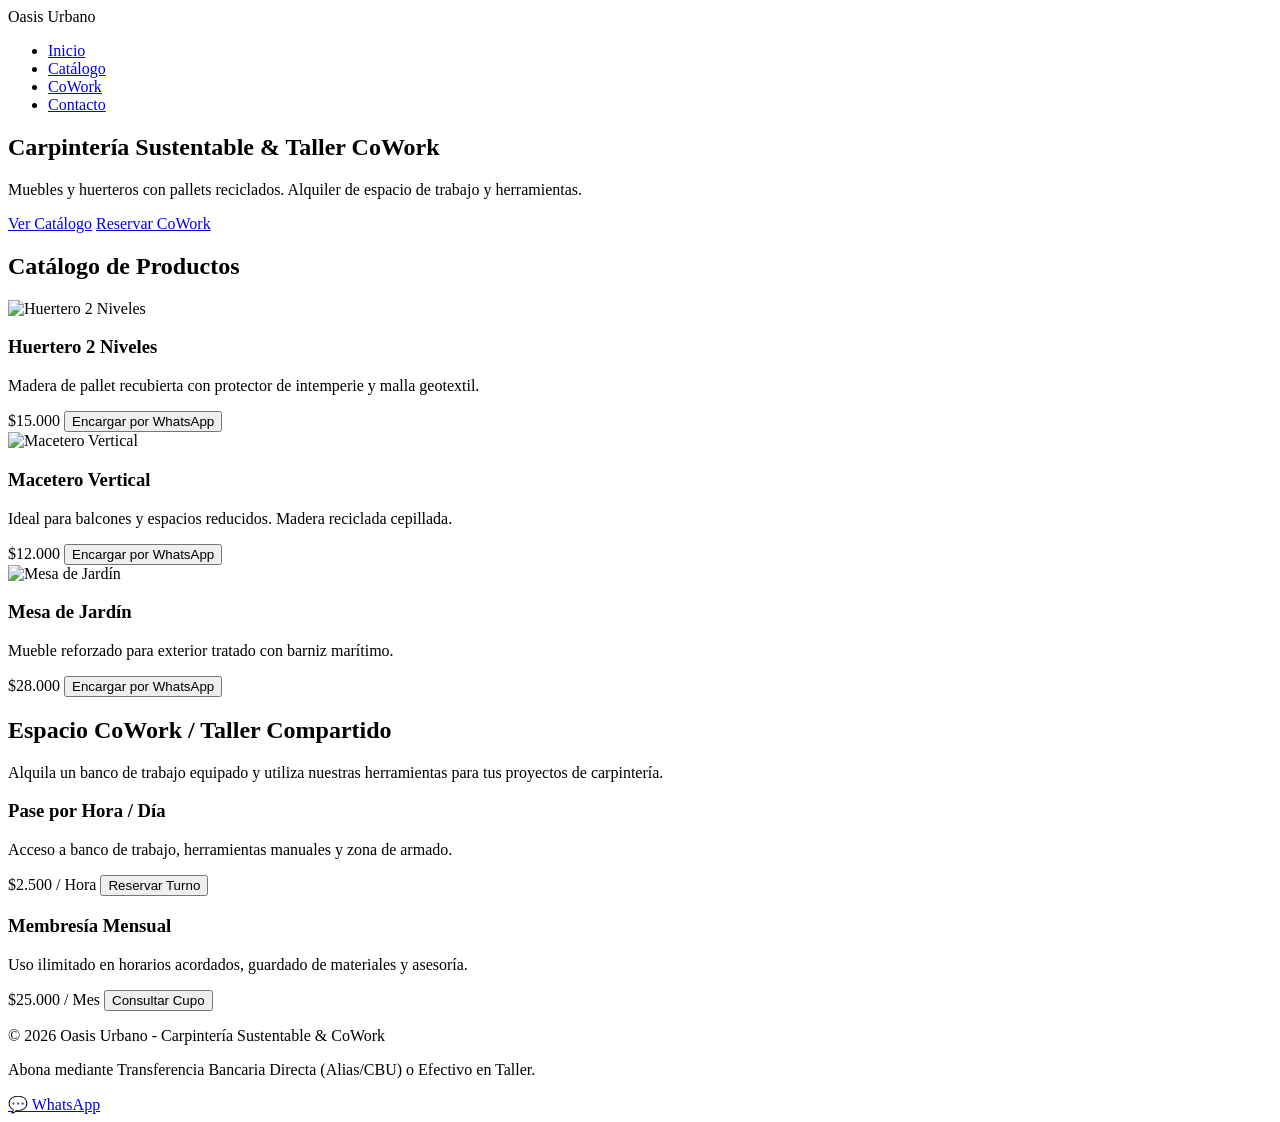
==== index.html @ b277355a "index.html" ====
<!DOCTYPE html>
<html lang="es">
<head>
    <meta charset="UTF-8">
    <meta name="viewport" content="width=device-width, initial-scale=1.0">
    <title>Oasis Urbano | Carpintería Sustentable & CoWork</title>
    <link rel="stylesheet" href="styles.css">
</head>
<body>

    <!-- Navegación -->
    <header class="navbar">
        <div class="logo">Oasis Urbano</div>
        <nav>
            <ul>
                <li><a href="#inicio">Inicio</a></li>
                <li><a href="#catalogo">Catálogo</a></li>
                <li><a href="#cowork">CoWork</a></li>
                <li><a href="#contacto">Contacto</a></li>
            </ul>
        </nav>
    </header>

    <!-- Hero Section / Portada -->
    <section id="inicio" class="hero">
        <h1>Carpintería Sustentable & Taller CoWork</h1>
        <p>Muebles y huerteros con pallets reciclados. Alquiler de espacio de trabajo y herramientas.</p>
        <div class="hero-buttons">
            <a href="#catalogo" class="btn btn-primary">Ver Catálogo</a>
            <a href="#cowork" class="btn btn-secondary">Reservar CoWork</a>
        </div>
    </section>

    <!-- Catálogo de Productos -->
    <section id="catalogo" class="section">
        <h2>Catálogo de Productos</h2>
        <div class="grid-container">
            <div class="card">
                <img src="https://via.placeholder.com/300x200" alt="Huertero 2 Niveles">
                <h3>Huertero 2 Niveles</h3>
                <p>Madera de pallet recubierta con protector de intemperie y malla geotextil.</p>
                <span class="price">$15.000</span>
                <button onclick="comprarProducto('Huertero 2 Niveles')" class="btn-card">Encargar por WhatsApp</button>
            </div>
            <div class="card">
                <img src="https://via.placeholder.com/300x200" alt="Macetero Vertical">
                <h3>Macetero Vertical</h3>
                <p>Ideal para balcones y espacios reducidos. Madera reciclada cepillada.</p>
                <span class="price">$12.000</span>
                <button onclick="comprarProducto('Macetero Vertical')" class="btn-card">Encargar por WhatsApp</button>
            </div>
            <div class="card">
                <img src="https://via.placeholder.com/300x200" alt="Mesa de Jardín">
                <h3>Mesa de Jardín</h3>
                <p>Mueble reforzado para exterior tratado con barniz marítimo.</p>
                <span class="price">$28.000</span>
                <button onclick="comprarProducto('Mesa de Jardín')" class="btn-card">Encargar por WhatsApp</button>
            </div>
        </div>
    </section>

    <!-- Sección Espacio CoWork -->
    <section id="cowork" class="section bg-light">
        <h2>Espacio CoWork / Taller Compartido</h2>
        <p class="subtitle">Alquila un banco de trabajo equipado y utiliza nuestras herramientas para tus proyectos de carpintería.</p>
        <div class="grid-container">
            <div class="card">
                <h3>Pase por Hora / Día</h3>
                <p>Acceso a banco de trabajo, herramientas manuales y zona de armado.</p>
                <span class="price">$2.500 / Hora</span>
                <button onclick="reservarCoWork('Pase por Hora')" class="btn-card">Reservar Turno</button>
            </div>
            <div class="card">
                <h3>Membresía Mensual</h3>
                <p>Uso ilimitado en horarios acordados, guardado de materiales y asesoría.</p>
                <span class="price">$25.000 / Mes</span>
                <button onclick="reservarCoWork('Membresía Mensual')" class="btn-card">Consultar Cupo</button>
            </div>
        </div>
    </section>

    <!-- Pie de página / Contacto -->
    <footer id="contacto" class="footer">
        <p>&copy; 2026 Oasis Urbano - Carpintería Sustentable & CoWork</p>
        <p>Abona mediante Transferencia Bancaria Directa (Alias/CBU) o Efectivo en Taller.</p>
    </footer>

    <!-- Botón Flotante de WhatsApp -->
    <a href="https://wa.me/541130541746?text=¡Hola!%20Tengo%20una%20consulta%20sobre%20Oasis%20Urbano." class="whatsapp-btn" target="_blank">
        💬 WhatsApp
    </a>

    <script src="script.js"></script>
</body>
</html>
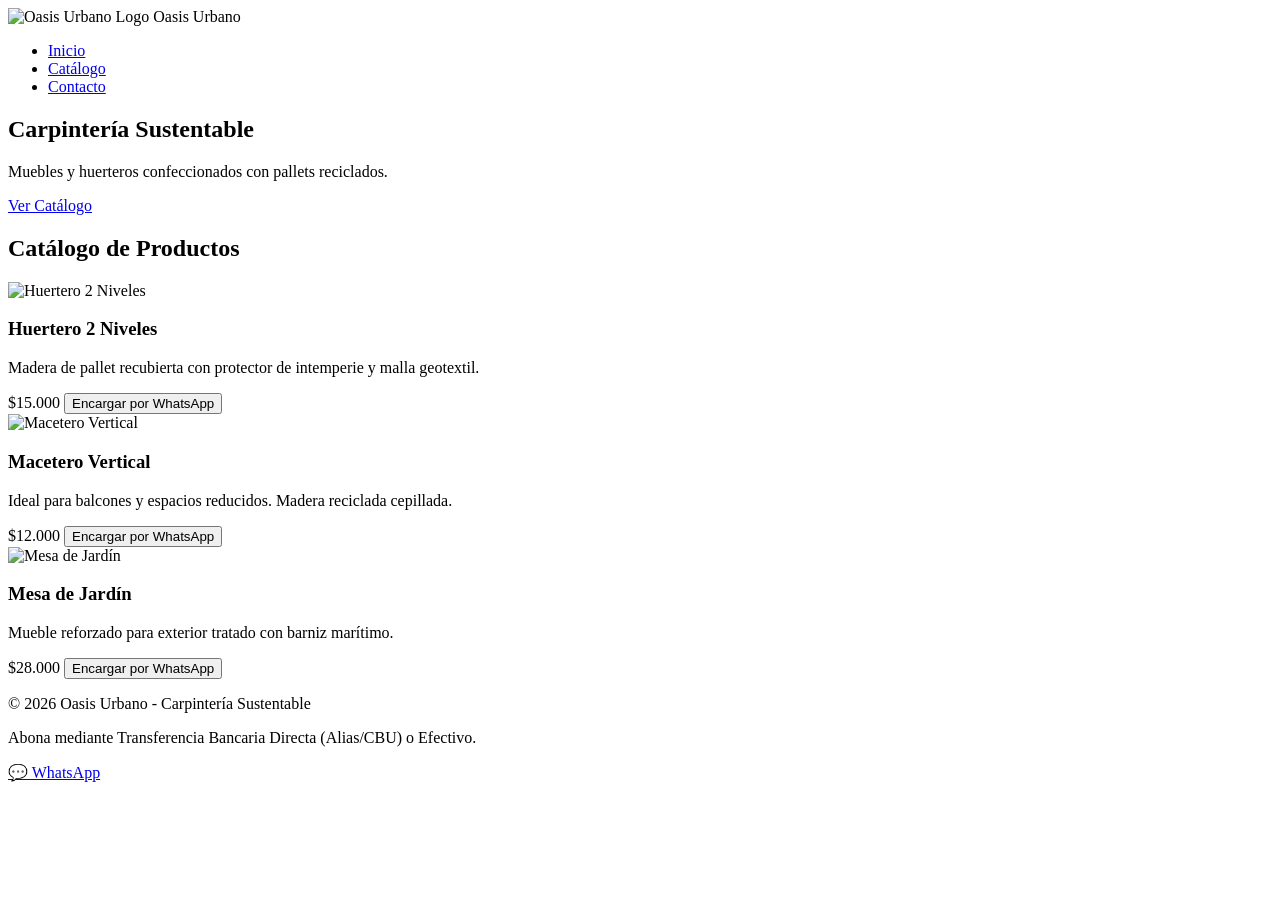
==== commit 33bb307b: "Rename index.html.html to index.html" ====
--- a/index.html
+++ b/index.html
@@ -3,19 +3,21 @@
 <head>
     <meta charset="UTF-8">
     <meta name="viewport" content="width=device-width, initial-scale=1.0">
-    <title>Oasis Urbano | Carpintería Sustentable & CoWork</title>
+    <title>Oasis Urbano | Carpintería Sustentable</title>
     <link rel="stylesheet" href="styles.css">
 </head>
 <body>
 
     <!-- Navegación -->
     <header class="navbar">
-        <div class="logo">Oasis Urbano</div>
+        <div class="logo-container">
+            <img src="logo.png" alt="Oasis Urbano Logo" class="logo-img">
+            <span class="logo-text">Oasis Urbano</span>
+        </div>
         <nav>
             <ul>
                 <li><a href="#inicio">Inicio</a></li>
                 <li><a href="#catalogo">Catálogo</a></li>
-                <li><a href="#cowork">CoWork</a></li>
                 <li><a href="#contacto">Contacto</a></li>
             </ul>
         </nav>
@@ -23,11 +25,10 @@
 
     <!-- Hero Section / Portada -->
     <section id="inicio" class="hero">
-        <h1>Carpintería Sustentable & Taller CoWork</h1>
-        <p>Muebles y huerteros con pallets reciclados. Alquiler de espacio de trabajo y herramientas.</p>
+        <h1>Carpintería Sustentable</h1>
+        <p>Muebles y huerteros confeccionados con pallets reciclados.</p>
         <div class="hero-buttons">
             <a href="#catalogo" class="btn btn-primary">Ver Catálogo</a>
-            <a href="#cowork" class="btn btn-secondary">Reservar CoWork</a>
         </div>
     </section>
 
@@ -36,21 +37,21 @@
         <h2>Catálogo de Productos</h2>
         <div class="grid-container">
             <div class="card">
-                <img src="https://via.placeholder.com/300x200" alt="Huertero 2 Niveles">
+                <img src="huertero.jpg" alt="Huertero 2 Niveles">
                 <h3>Huertero 2 Niveles</h3>
                 <p>Madera de pallet recubierta con protector de intemperie y malla geotextil.</p>
                 <span class="price">$15.000</span>
                 <button onclick="comprarProducto('Huertero 2 Niveles')" class="btn-card">Encargar por WhatsApp</button>
             </div>
             <div class="card">
-                <img src="https://via.placeholder.com/300x200" alt="Macetero Vertical">
+                <img src="macetero.jpg" alt="Macetero Vertical">
                 <h3>Macetero Vertical</h3>
                 <p>Ideal para balcones y espacios reducidos. Madera reciclada cepillada.</p>
                 <span class="price">$12.000</span>
                 <button onclick="comprarProducto('Macetero Vertical')" class="btn-card">Encargar por WhatsApp</button>
             </div>
             <div class="card">
-                <img src="https://via.placeholder.com/300x200" alt="Mesa de Jardín">
+                <img src="mesa.jpg" alt="Mesa de Jardín">
                 <h3>Mesa de Jardín</h3>
                 <p>Mueble reforzado para exterior tratado con barniz marítimo.</p>
                 <span class="price">$28.000</span>
@@ -59,34 +60,14 @@
         </div>
     </section>
 
-    <!-- Sección Espacio CoWork -->
-    <section id="cowork" class="section bg-light">
-        <h2>Espacio CoWork / Taller Compartido</h2>
-        <p class="subtitle">Alquila un banco de trabajo equipado y utiliza nuestras herramientas para tus proyectos de carpintería.</p>
-        <div class="grid-container">
-            <div class="card">
-                <h3>Pase por Hora / Día</h3>
-                <p>Acceso a banco de trabajo, herramientas manuales y zona de armado.</p>
-                <span class="price">$2.500 / Hora</span>
-                <button onclick="reservarCoWork('Pase por Hora')" class="btn-card">Reservar Turno</button>
-            </div>
-            <div class="card">
-                <h3>Membresía Mensual</h3>
-                <p>Uso ilimitado en horarios acordados, guardado de materiales y asesoría.</p>
-                <span class="price">$25.000 / Mes</span>
-                <button onclick="reservarCoWork('Membresía Mensual')" class="btn-card">Consultar Cupo</button>
-            </div>
-        </div>
-    </section>
-
     <!-- Pie de página / Contacto -->
     <footer id="contacto" class="footer">
-        <p>&copy; 2026 Oasis Urbano - Carpintería Sustentable & CoWork</p>
-        <p>Abona mediante Transferencia Bancaria Directa (Alias/CBU) o Efectivo en Taller.</p>
+        <p>&copy; 2026 Oasis Urbano - Carpintería Sustentable</p>
+        <p>Abona mediante Transferencia Bancaria Directa (Alias/CBU) o Efectivo.</p>
     </footer>
 
     <!-- Botón Flotante de WhatsApp -->
-    <a href="https://wa.me/541130541746?text=¡Hola!%20Tengo%20una%20consulta%20sobre%20Oasis%20Urbano." class="whatsapp-btn" target="_blank">
+    <a href="https://wa.me/541130541746?text=¡Hola!%20Tengo%20una%20consulta%20sobre%20los%20muebles%20de%20Oasis%20Urbano." class="whatsapp-btn" target="_blank">
         💬 WhatsApp
     </a>
 
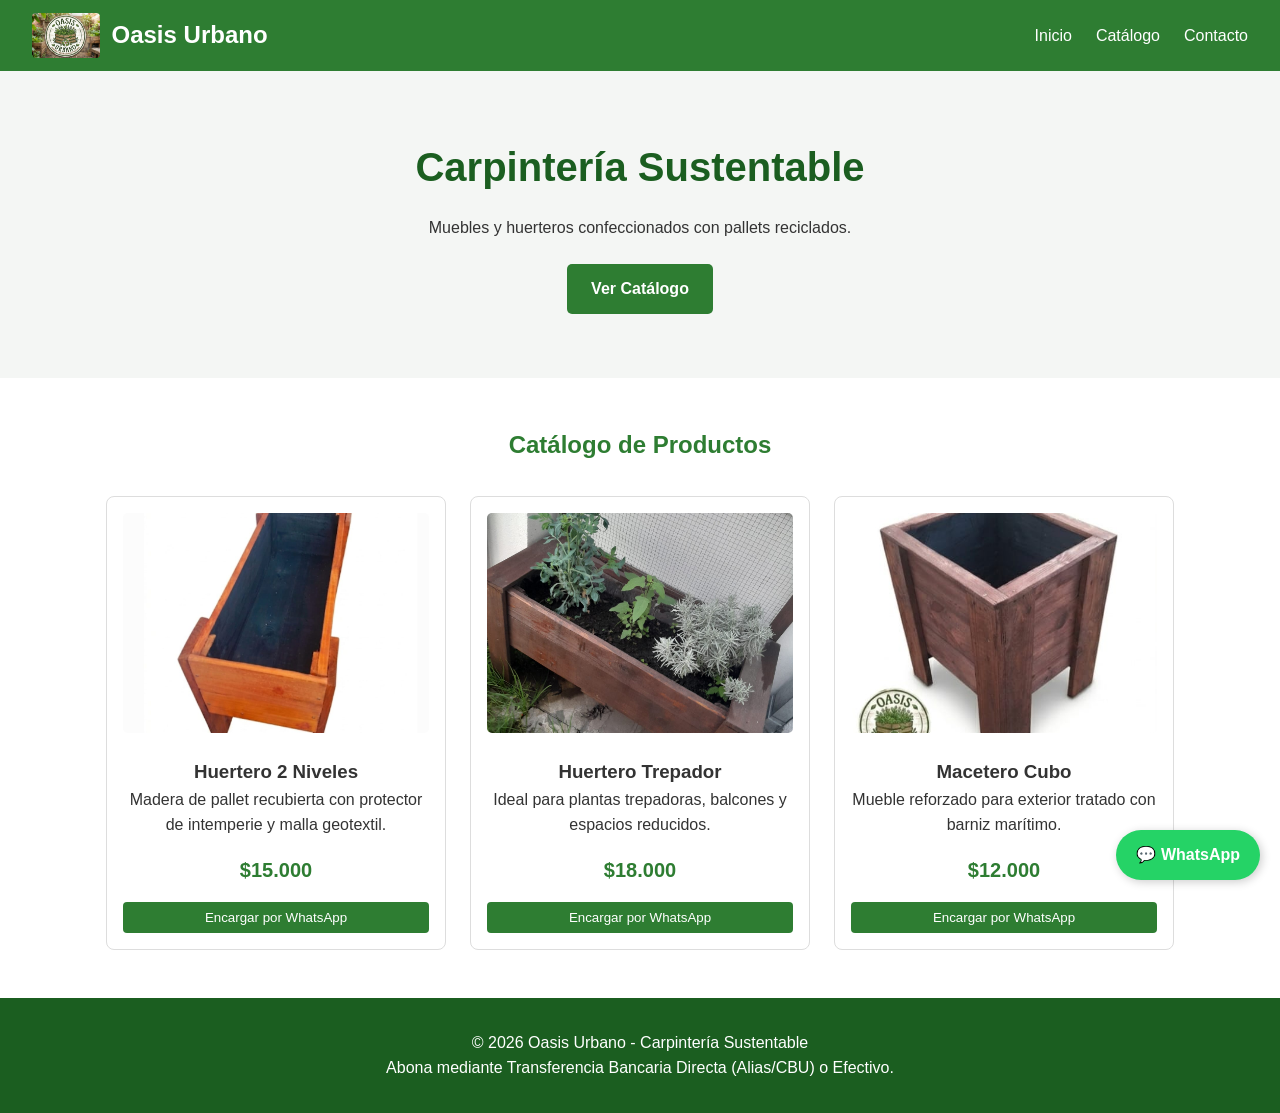
==== commit 9a5cd6f6: "Add files via upload" ====
--- a/index.html
+++ b/index.html
@@ -11,7 +11,7 @@
     <!-- Navegación -->
     <header class="navbar">
         <div class="logo-container">
-            <img src="logo.png" alt="Oasis Urbano Logo" class="logo-img">
+            <img src="logo.jpg.jpeg" alt="Oasis Urbano Logo" class="logo-img">
             <span class="logo-text">Oasis Urbano</span>
         </div>
         <nav>
@@ -37,25 +37,25 @@
         <h2>Catálogo de Productos</h2>
         <div class="grid-container">
             <div class="card">
-                <img src="huertero.jpg" alt="Huertero 2 Niveles">
+                <img src="huertero2fondoblanco.jpg.jpeg" alt="Huertero 2 Niveles">
                 <h3>Huertero 2 Niveles</h3>
                 <p>Madera de pallet recubierta con protector de intemperie y malla geotextil.</p>
                 <span class="price">$15.000</span>
                 <button onclick="comprarProducto('Huertero 2 Niveles')" class="btn-card">Encargar por WhatsApp</button>
             </div>
             <div class="card">
-                <img src="macetero.jpg" alt="Macetero Vertical">
-                <h3>Macetero Vertical</h3>
-                <p>Ideal para balcones y espacios reducidos. Madera reciclada cepillada.</p>
-                <span class="price">$12.000</span>
-                <button onclick="comprarProducto('Macetero Vertical')" class="btn-card">Encargar por WhatsApp</button>
+                <img src="huerterotrepador.jpg.jpeg" alt="Huertero Trepador">
+                <h3>Huertero Trepador</h3>
+                <p>Ideal para plantas trepadoras, balcones y espacios reducidos.</p>
+                <span class="price">$18.000</span>
+                <button onclick="comprarProducto('Huertero Trepador')" class="btn-card">Encargar por WhatsApp</button>
             </div>
             <div class="card">
-                <img src="mesa.jpg" alt="Mesa de Jardín">
-                <h3>Mesa de Jardín</h3>
+                <img src="cubo.jpg.jpeg" alt="Macetero Cubo">
+                <h3>Macetero Cubo</h3>
                 <p>Mueble reforzado para exterior tratado con barniz marítimo.</p>
-                <span class="price">$28.000</span>
-                <button onclick="comprarProducto('Mesa de Jardín')" class="btn-card">Encargar por WhatsApp</button>
+                <span class="price">$12.000</span>
+                <button onclick="comprarProducto('Macetero Cubo')" class="btn-card">Encargar por WhatsApp</button>
             </div>
         </div>
     </section>
@@ -73,4 +73,4 @@
 
     <script src="script.js"></script>
 </body>
-</html>
+</html>
--- a/styles.css
+++ b/styles.css
@@ -0,0 +1,159 @@
+* {
+    margin: 0;
+    padding: 0;
+    box-sizing: border-box;
+    font-family: Arial, sans-serif;
+}
+
+body {
+    color: #333;
+    line-height: 1.6;
+}
+
+/* Navegación */
+.navbar {
+    display: flex;
+    justify-content: space-between;
+    align-items: center;
+    background-color: #2e7d32;
+    padding: 0.8rem 2rem;
+    position: sticky;
+    top: 0;
+    z-index: 100;
+}
+
+.logo-container {
+    display: flex;
+    align-items: center;
+    gap: 12px;
+}
+
+.logo-img {
+    height: 45px;
+    width: auto;
+    object-fit: contain;
+    border-radius: 4px;
+}
+
+.logo-text {
+    color: #fff;
+    font-size: 1.5rem;
+    font-weight: bold;
+}
+
+.navbar ul {
+    display: flex;
+    list-style: none;
+}
+
+.navbar ul li a {
+    color: #fff;
+    text-decoration: none;
+    margin-left: 1.5rem;
+    font-weight: 500;
+}
+
+/* Hero Section */
+.hero {
+    background: #f4f6f4;
+    text-align: center;
+    padding: 4rem 1rem;
+}
+
+.hero h1 {
+    font-size: 2.5rem;
+    color: #1b5e20;
+    margin-bottom: 1rem;
+}
+
+.hero-buttons {
+    margin-top: 1.5rem;
+}
+
+.btn {
+    display: inline-block;
+    padding: 0.75rem 1.5rem;
+    text-decoration: none;
+    border-radius: 5px;
+    font-weight: bold;
+    margin: 0 0.5rem;
+}
+
+.btn-primary { background-color: #2e7d32; color: #fff; }
+
+/* Grid y Tarjetas */
+.section {
+    padding: 3rem 1rem;
+    max-width: 1100px;
+    margin: auto;
+}
+
+.section h2 {
+    text-align: center;
+    color: #2e7d32;
+    margin-bottom: 2rem;
+}
+
+.grid-container {
+    display: grid;
+    grid-template-columns: repeat(auto-fit, minmax(280px, 1fr));
+    gap: 1.5rem;
+}
+
+.card {
+    border: 1px solid #ddd;
+    border-radius: 8px;
+    padding: 1rem;
+    text-align: center;
+    background: #fff;
+}
+
+.card img {
+    width: 100%;
+    height: 220px;
+    object-fit: cover;
+    border-radius: 5px;
+    margin-bottom: 1rem;
+}
+
+.price {
+    display: block;
+    font-size: 1.25rem;
+    font-weight: bold;
+    color: #2e7d32;
+    margin: 1rem 0;
+}
+
+.btn-card {
+    background-color: #2e7d32;
+    color: white;
+    border: none;
+    padding: 0.5rem 1rem;
+    border-radius: 4px;
+    cursor: pointer;
+    width: 100%;
+}
+
+.btn-card:hover { background-color: #1b5e20; }
+
+/* Footer */
+.footer {
+    background-color: #1b5e20;
+    color: white;
+    text-align: center;
+    padding: 2rem;
+}
+
+/* Botón Flotante WhatsApp */
+.whatsapp-btn {
+    position: fixed;
+    bottom: 20px;
+    right: 20px;
+    background-color: #25d366;
+    color: white;
+    padding: 12px 20px;
+    border-radius: 50px;
+    text-decoration: none;
+    font-weight: bold;
+    box-shadow: 2px 2px 10px rgba(0,0,0,0.2);
+}
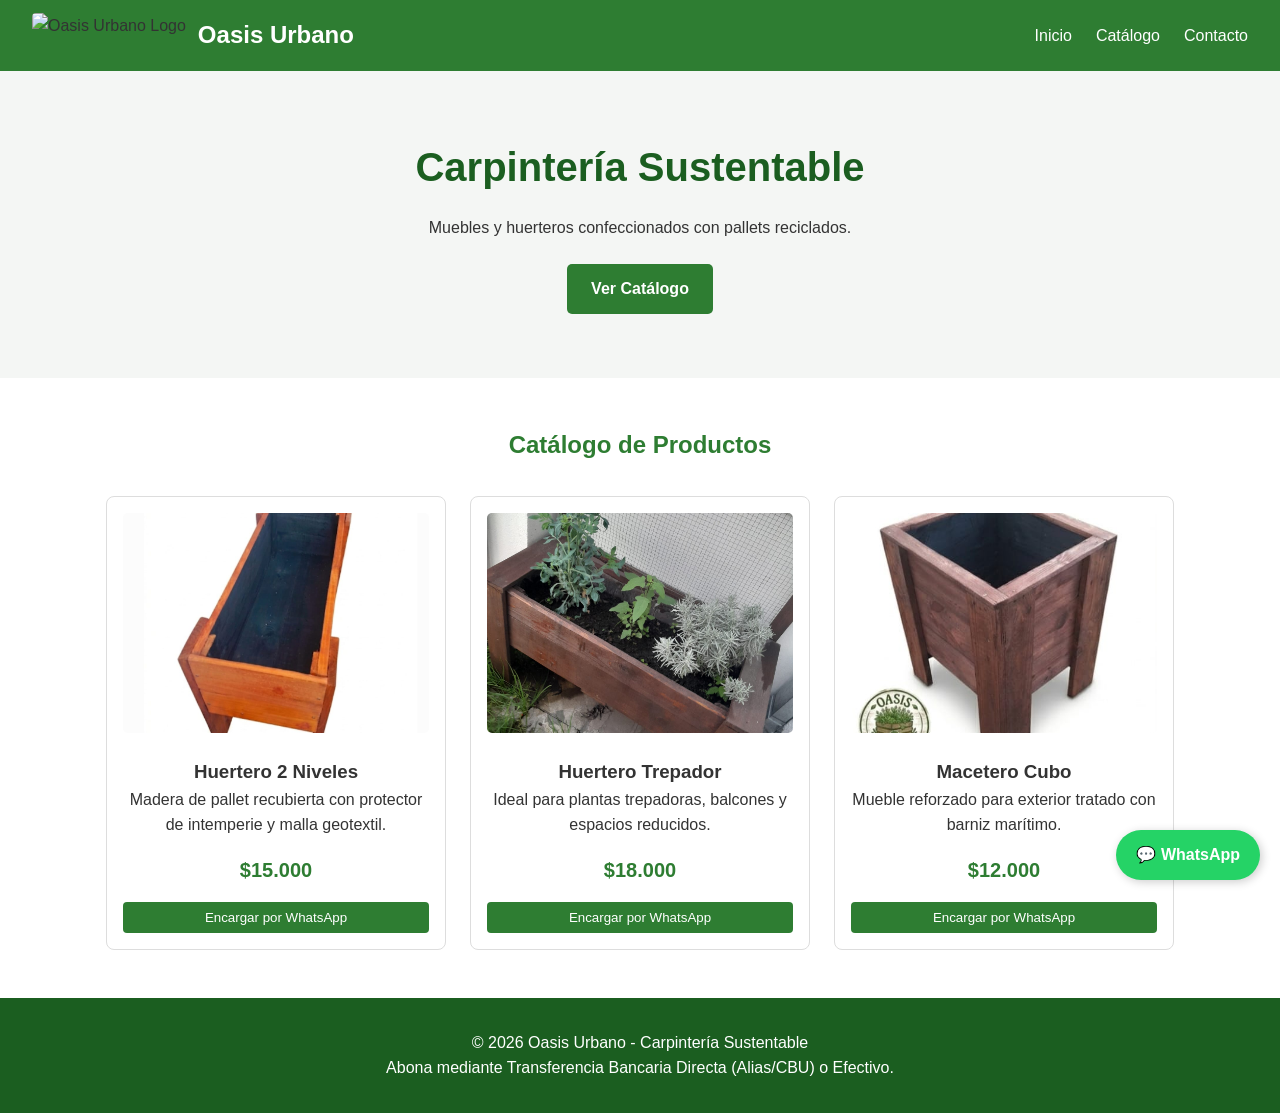
==== commit 7a661962: "Add files via upload" ====
--- a/index.html
+++ b/index.html
@@ -11,7 +11,7 @@
     <!-- Navegación -->
     <header class="navbar">
         <div class="logo-container">
-            <img src="logo.jpg.jpeg" alt="Oasis Urbano Logo" class="logo-img">
+            <img src="logo.jpg" alt="Oasis Urbano Logo" class="logo-img">
             <span class="logo-text">Oasis Urbano</span>
         </div>
         <nav>
@@ -37,21 +37,21 @@
         <h2>Catálogo de Productos</h2>
         <div class="grid-container">
             <div class="card">
-                <img src="huertero2fondoblanco.jpg.jpeg" alt="Huertero 2 Niveles">
+                <img src="huertero2fondoblanco.jpeg" alt="Huertero 2 Niveles">
                 <h3>Huertero 2 Niveles</h3>
                 <p>Madera de pallet recubierta con protector de intemperie y malla geotextil.</p>
                 <span class="price">$15.000</span>
                 <button onclick="comprarProducto('Huertero 2 Niveles')" class="btn-card">Encargar por WhatsApp</button>
             </div>
             <div class="card">
-                <img src="huerterotrepador.jpg.jpeg" alt="Huertero Trepador">
+                <img src="huerterotrepador.jpeg" alt="Huertero Trepador">
                 <h3>Huertero Trepador</h3>
                 <p>Ideal para plantas trepadoras, balcones y espacios reducidos.</p>
                 <span class="price">$18.000</span>
                 <button onclick="comprarProducto('Huertero Trepador')" class="btn-card">Encargar por WhatsApp</button>
             </div>
             <div class="card">
-                <img src="cubo.jpg.jpeg" alt="Macetero Cubo">
+                <img src="cubo.jpeg" alt="Macetero Cubo">
                 <h3>Macetero Cubo</h3>
                 <p>Mueble reforzado para exterior tratado con barniz marítimo.</p>
                 <span class="price">$12.000</span>
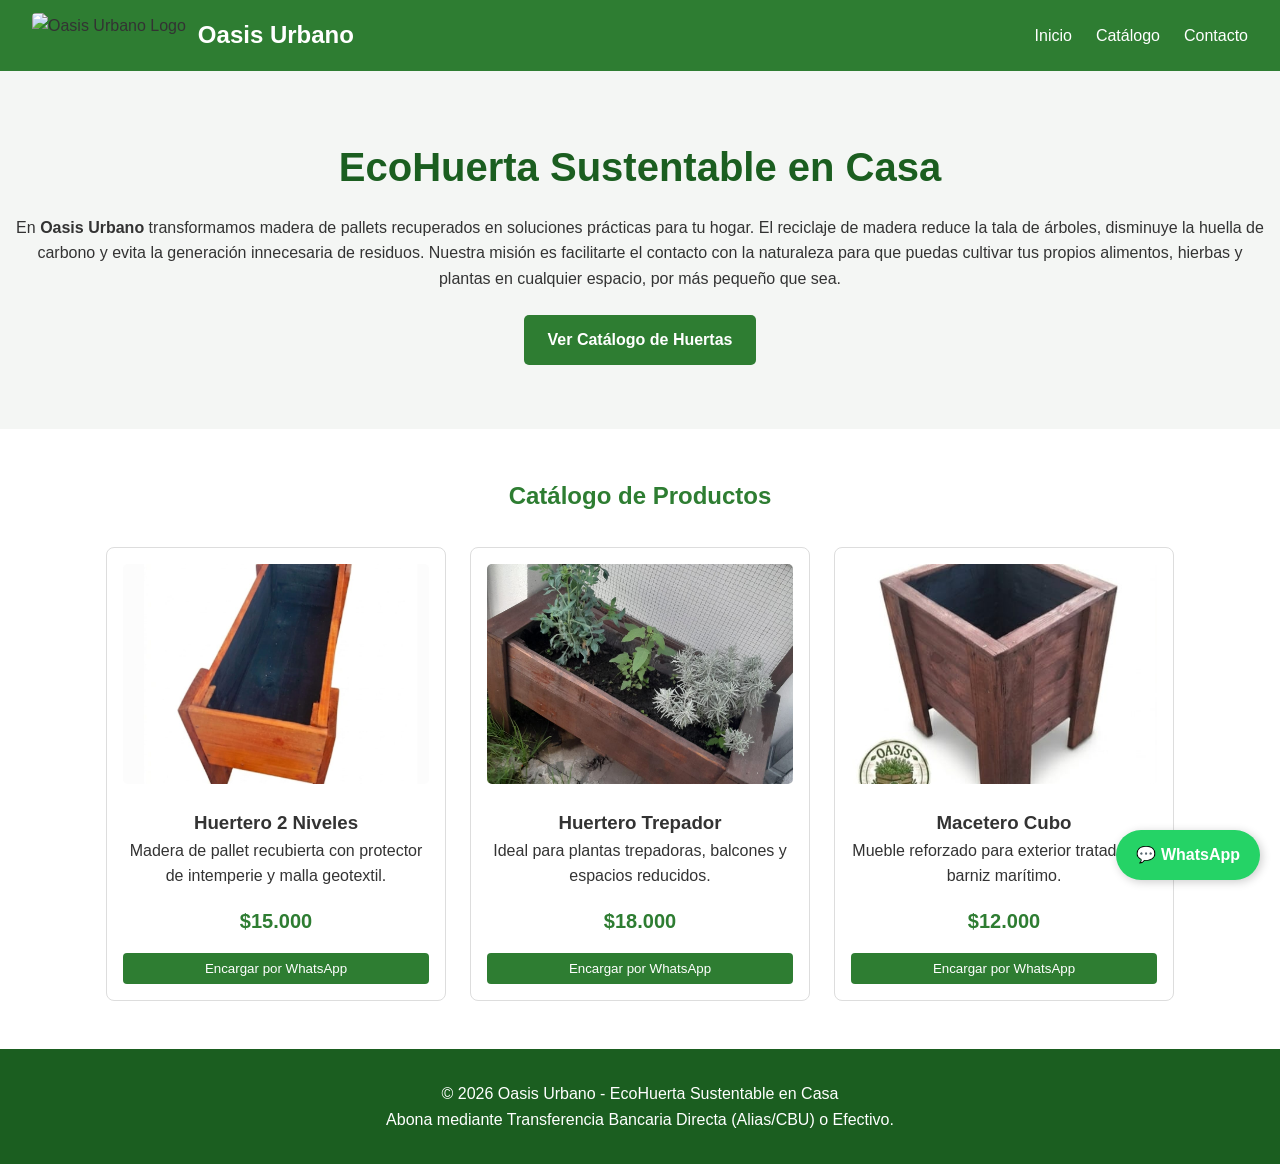
==== commit e907f53d: "Add files via upload" ====
--- a/index.html
+++ b/index.html
@@ -3,7 +3,7 @@
 <head>
     <meta charset="UTF-8">
     <meta name="viewport" content="width=device-width, initial-scale=1.0">
-    <title>Oasis Urbano | Carpintería Sustentable</title>
+    <title>Oasis Urbano | EcoHuerta Sustentable en Casa</title>
     <link rel="stylesheet" href="styles.css">
 </head>
 <body>
@@ -25,10 +25,12 @@
 
     <!-- Hero Section / Portada -->
     <section id="inicio" class="hero">
-        <h1>Carpintería Sustentable</h1>
-        <p>Muebles y huerteros confeccionados con pallets reciclados.</p>
+        <h1>EcoHuerta Sustentable en Casa</h1>
+        <p class="hero-description">
+            En <strong>Oasis Urbano</strong> transformamos madera de pallets recuperados en soluciones prácticas para tu hogar. El reciclaje de madera reduce la tala de árboles, disminuye la huella de carbono y evita la generación innecesaria de residuos. Nuestra misión es facilitarte el contacto con la naturaleza para que puedas cultivar tus propios alimentos, hierbas y plantas en cualquier espacio, por más pequeño que sea.
+        </p>
         <div class="hero-buttons">
-            <a href="#catalogo" class="btn btn-primary">Ver Catálogo</a>
+            <a href="#catalogo" class="btn btn-primary">Ver Catálogo de Huertas</a>
         </div>
     </section>
 
@@ -37,21 +39,27 @@
         <h2>Catálogo de Productos</h2>
         <div class="grid-container">
             <div class="card">
-                <img src="huertero2fondoblanco.jpeg" alt="Huertero 2 Niveles">
+                <div class="img-wrapper">
+                    <img src="huertero2fondoblanco.jpeg" alt="Huertero 2 Niveles">
+                </div>
                 <h3>Huertero 2 Niveles</h3>
                 <p>Madera de pallet recubierta con protector de intemperie y malla geotextil.</p>
                 <span class="price">$15.000</span>
                 <button onclick="comprarProducto('Huertero 2 Niveles')" class="btn-card">Encargar por WhatsApp</button>
             </div>
             <div class="card">
-                <img src="huerterotrepador.jpeg" alt="Huertero Trepador">
+                <div class="img-wrapper">
+                    <img src="huerterotrepador.jpeg" alt="Huertero Trepador">
+                </div>
                 <h3>Huertero Trepador</h3>
                 <p>Ideal para plantas trepadoras, balcones y espacios reducidos.</p>
                 <span class="price">$18.000</span>
                 <button onclick="comprarProducto('Huertero Trepador')" class="btn-card">Encargar por WhatsApp</button>
             </div>
             <div class="card">
-                <img src="cubo.jpeg" alt="Macetero Cubo">
+                <div class="img-wrapper">
+                    <img src="cubo.jpeg" alt="Macetero Cubo">
+                </div>
                 <h3>Macetero Cubo</h3>
                 <p>Mueble reforzado para exterior tratado con barniz marítimo.</p>
                 <span class="price">$12.000</span>
@@ -62,7 +70,7 @@
 
     <!-- Pie de página / Contacto -->
     <footer id="contacto" class="footer">
-        <p>&copy; 2026 Oasis Urbano - Carpintería Sustentable</p>
+        <p>&copy; 2026 Oasis Urbano - EcoHuerta Sustentable en Casa</p>
         <p>Abona mediante Transferencia Bancaria Directa (Alias/CBU) o Efectivo.</p>
     </footer>
 
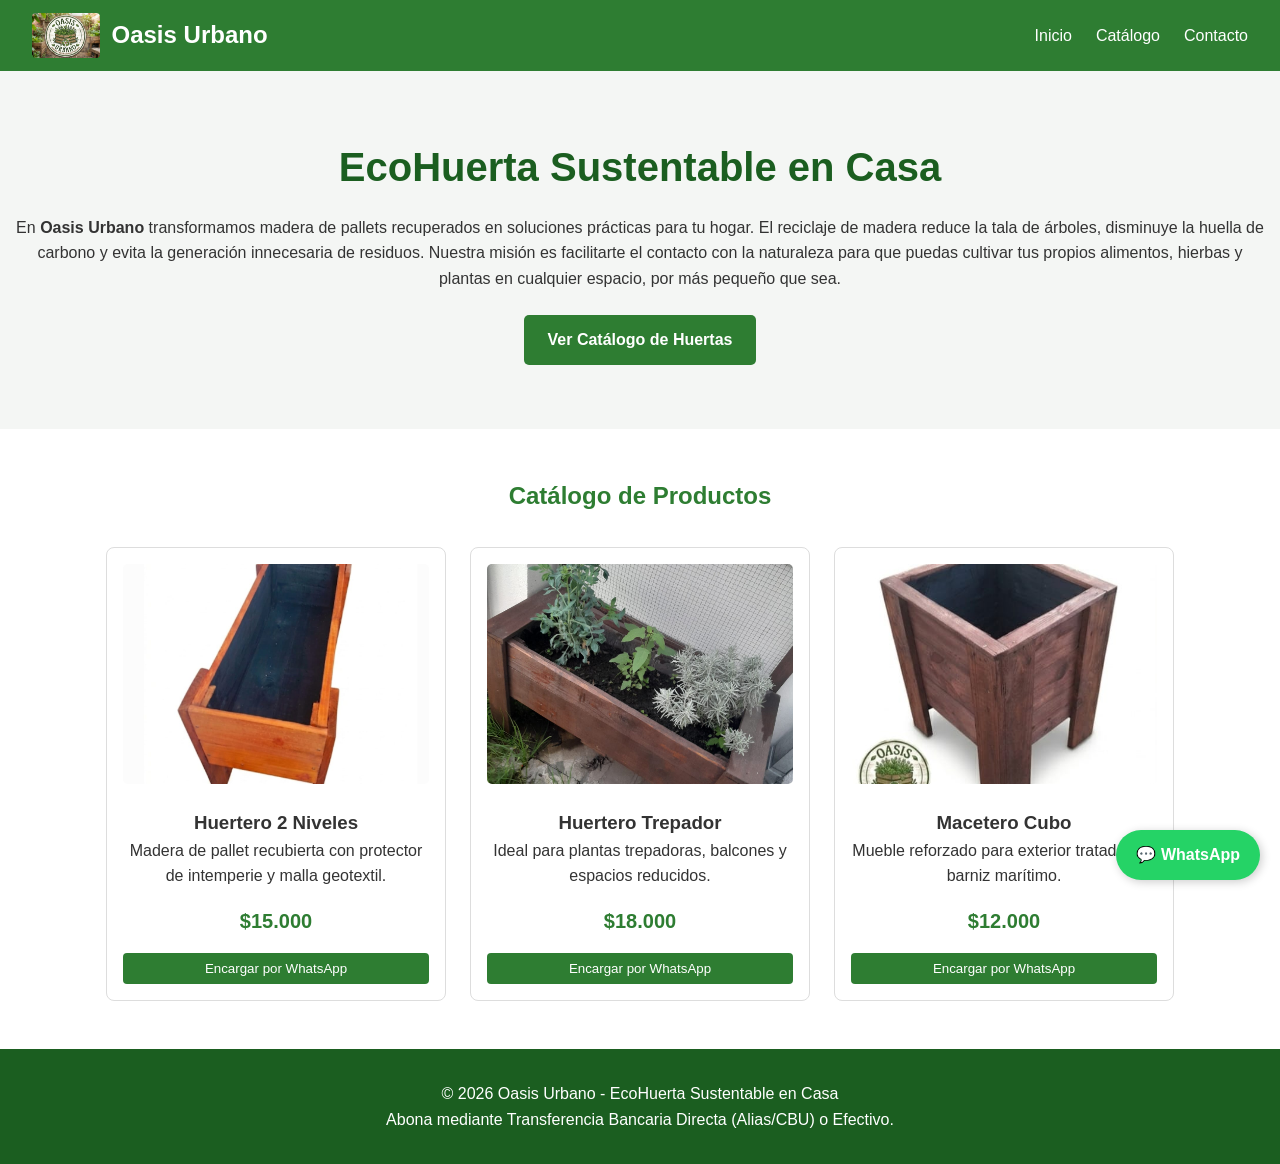
==== commit 35172d4f: "Add files via upload" ====
--- a/index.html
+++ b/index.html
@@ -11,7 +11,8 @@
     <!-- Navegación -->
     <header class="navbar">
         <div class="logo-container">
-            <img src="logo.jpg" alt="Oasis Urbano Logo" class="logo-img">
+            <!-- Nombre exacto del archivo subido a tu GitHub -->
+            <img src="logo.jpeg" alt="Oasis Urbano Logo" class="logo-img">
             <span class="logo-text">Oasis Urbano</span>
         </div>
         <nav>
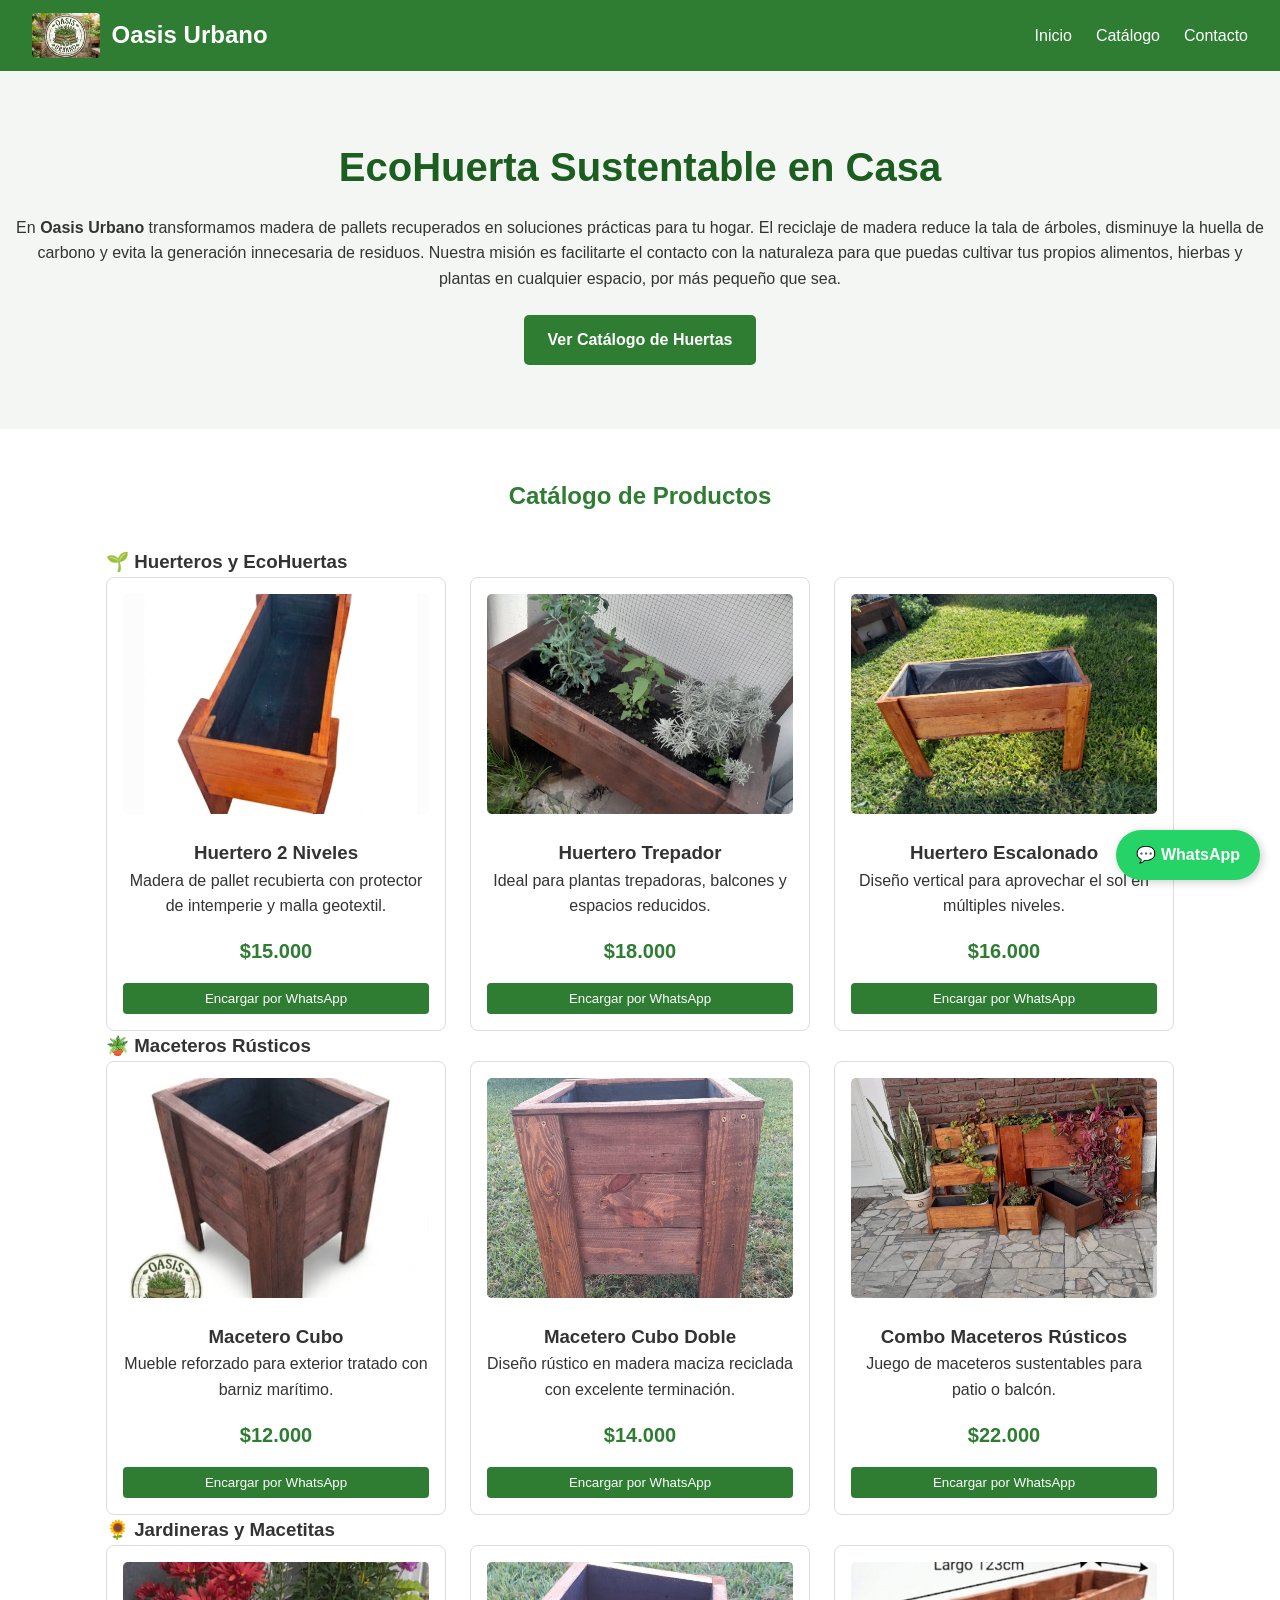
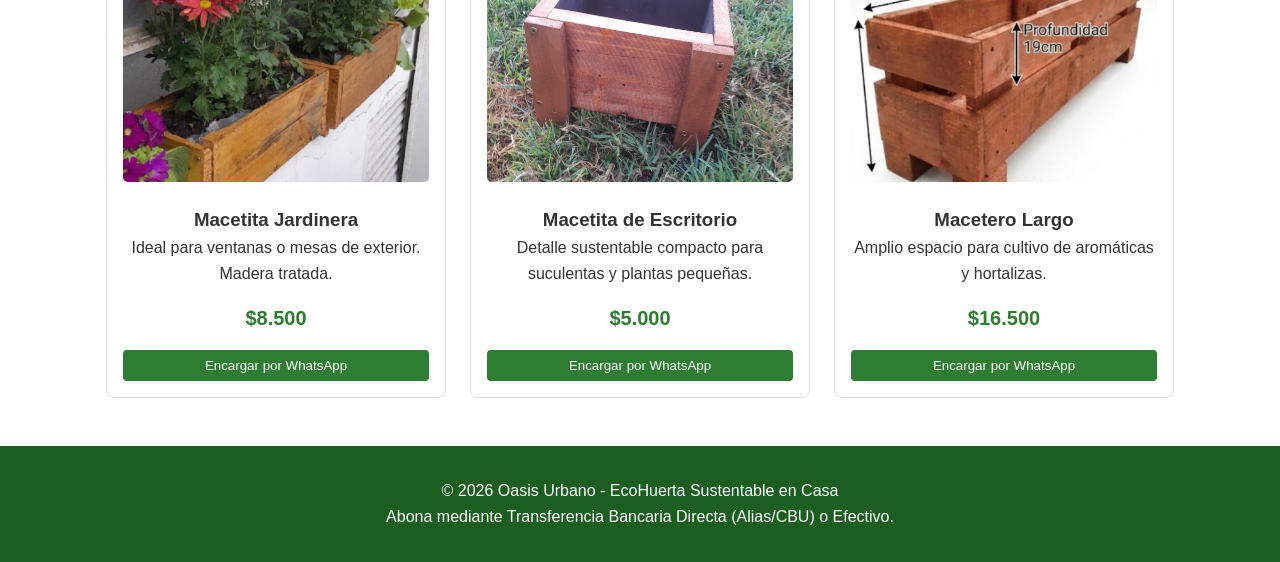
==== commit 04a67524: "Add files via upload" ====
--- a/index.html
+++ b/index.html
@@ -11,7 +11,6 @@
     <!-- Navegación -->
     <header class="navbar">
         <div class="logo-container">
-            <!-- Nombre exacto del archivo subido a tu GitHub -->
             <img src="logo.jpeg" alt="Oasis Urbano Logo" class="logo-img">
             <span class="logo-text">Oasis Urbano</span>
         </div>
@@ -35,38 +34,112 @@
         </div>
     </section>
 
-    <!-- Catálogo de Productos -->
+    <!-- Catálogo de Productos por Categorías -->
     <section id="catalogo" class="section">
         <h2>Catálogo de Productos</h2>
-        <div class="grid-container">
-            <div class="card">
-                <div class="img-wrapper">
-                    <img src="huertero2fondoblanco.jpeg" alt="Huertero 2 Niveles">
+
+        <!-- Categoría 1: Huerteros -->
+        <div class="category-block">
+            <h3 class="category-title">🌱 Huerteros y EcoHuertas</h3>
+            <div class="grid-container">
+                <div class="card">
+                    <div class="img-wrapper">
+                        <img src="huertero2fondoblanco.jpeg" alt="Huertero 2 Niveles">
+                    </div>
+                    <h3>Huertero 2 Niveles</h3>
+                    <p>Madera de pallet recubierta con protector de intemperie y malla geotextil.</p>
+                    <span class="price">$15.000</span>
+                    <button onclick="comprarProducto('Huertero 2 Niveles')" class="btn-card">Encargar por WhatsApp</button>
                 </div>
-                <h3>Huertero 2 Niveles</h3>
-                <p>Madera de pallet recubierta con protector de intemperie y malla geotextil.</p>
-                <span class="price">$15.000</span>
-                <button onclick="comprarProducto('Huertero 2 Niveles')" class="btn-card">Encargar por WhatsApp</button>
-            </div>
-            <div class="card">
-                <div class="img-wrapper">
-                    <img src="huerterotrepador.jpeg" alt="Huertero Trepador">
+                <div class="card">
+                    <div class="img-wrapper">
+                        <img src="huerterotrepador.jpeg" alt="Huertero Trepador">
+                    </div>
+                    <h3>Huertero Trepador</h3>
+                    <p>Ideal para plantas trepadoras, balcones y espacios reducidos.</p>
+                    <span class="price">$18.000</span>
+                    <button onclick="comprarProducto('Huertero Trepador')" class="btn-card">Encargar por WhatsApp</button>
                 </div>
-                <h3>Huertero Trepador</h3>
-                <p>Ideal para plantas trepadoras, balcones y espacios reducidos.</p>
-                <span class="price">$18.000</span>
-                <button onclick="comprarProducto('Huertero Trepador')" class="btn-card">Encargar por WhatsApp</button>
-            </div>
-            <div class="card">
-                <div class="img-wrapper">
-                    <img src="cubo.jpeg" alt="Macetero Cubo">
+                <div class="card">
+                    <div class="img-wrapper">
+                        <img src="huertero2.jpeg" alt="Huertero Escalonado">
+                    </div>
+                    <h3>Huertero Escalonado</h3>
+                    <p>Diseño vertical para aprovechar el sol en múltiples niveles.</p>
+                    <span class="price">$16.000</span>
+                    <button onclick="comprarProducto('Huertero Escalonado')" class="btn-card">Encargar por WhatsApp</button>
                 </div>
-                <h3>Macetero Cubo</h3>
-                <p>Mueble reforzado para exterior tratado con barniz marítimo.</p>
-                <span class="price">$12.000</span>
-                <button onclick="comprarProducto('Macetero Cubo')" class="btn-card">Encargar por WhatsApp</button>
             </div>
         </div>
+
+        <!-- Categoría 2: Maceteros -->
+        <div class="category-block">
+            <h3 class="category-title">🪴 Maceteros Rústicos</h3>
+            <div class="grid-container">
+                <div class="card">
+                    <div class="img-wrapper">
+                        <img src="cubo.jpeg" alt="Macetero Cubo">
+                    </div>
+                    <h3>Macetero Cubo</h3>
+                    <p>Mueble reforzado para exterior tratado con barniz marítimo.</p>
+                    <span class="price">$12.000</span>
+                    <button onclick="comprarProducto('Macetero Cubo')" class="btn-card">Encargar por WhatsApp</button>
+                </div>
+                <div class="card">
+                    <div class="img-wrapper">
+                        <img src="cubo2.jpeg" alt="Macetero Cubo Doble">
+                    </div>
+                    <h3>Macetero Cubo Doble</h3>
+                    <p>Diseño rústico en madera maciza reciclada con excelente terminación.</p>
+                    <span class="price">$14.000</span>
+                    <button onclick="comprarProducto('Macetero Cubo Doble')" class="btn-card">Encargar por WhatsApp</button>
+                </div>
+                <div class="card">
+                    <div class="img-wrapper">
+                        <img src="maceteros1.jpeg" alt="Combo Maceteros Rústicos">
+                    </div>
+                    <h3>Combo Maceteros Rústicos</h3>
+                    <p>Juego de maceteros sustentables para patio o balcón.</p>
+                    <span class="price">$22.000</span>
+                    <button onclick="comprarProducto('Combo Maceteros Rústicos')" class="btn-card">Encargar por WhatsApp</button>
+                </div>
+            </div>
+        </div>
+
+        <!-- Categoría 3: Jardineras y Macetitas -->
+        <div class="category-block">
+            <h3 class="category-title">🌻 Jardineras y Macetitas</h3>
+            <div class="grid-container">
+                <div class="card">
+                    <div class="img-wrapper">
+                        <img src="macetitaflorida.jpeg" alt="Macetita Jardinera">
+                    </div>
+                    <h3>Macetita Jardinera</h3>
+                    <p>Ideal para ventanas o mesas de exterior. Madera tratada.</p>
+                    <span class="price">$8.500</span>
+                    <button onclick="comprarProducto('Macetita Jardinera')" class="btn-card">Encargar por WhatsApp</button>
+                </div>
+                <div class="card">
+                    <div class="img-wrapper">
+                        <img src="macetita.jpeg" alt="Macetita de Escritorio">
+                    </div>
+                    <h3>Macetita de Escritorio</h3>
+                    <p>Detalle sustentable compacto para suculentas y plantas pequeñas.</p>
+                    <span class="price">$5.000</span>
+                    <button onclick="comprarProducto('Macetita de Escritorio')" class="btn-card">Encargar por WhatsApp</button>
+                </div>
+                <div class="card">
+                    <div class="img-wrapper">
+                        <img src="maceterolargomedidas.jpeg" alt="Macetero Largo Especial">
+                    </div>
+                    <h3>Macetero Largo</h3>
+                    <p>Amplio espacio para cultivo de aromáticas y hortalizas.</p>
+                    <span class="price">$16.500</span>
+                    <button onclick="comprarProducto('Macetero Largo')" class="btn-card">Encargar por WhatsApp</button>
+                </div>
+            </div>
+        </div>
+
     </section>
 
     <!-- Pie de página / Contacto -->
